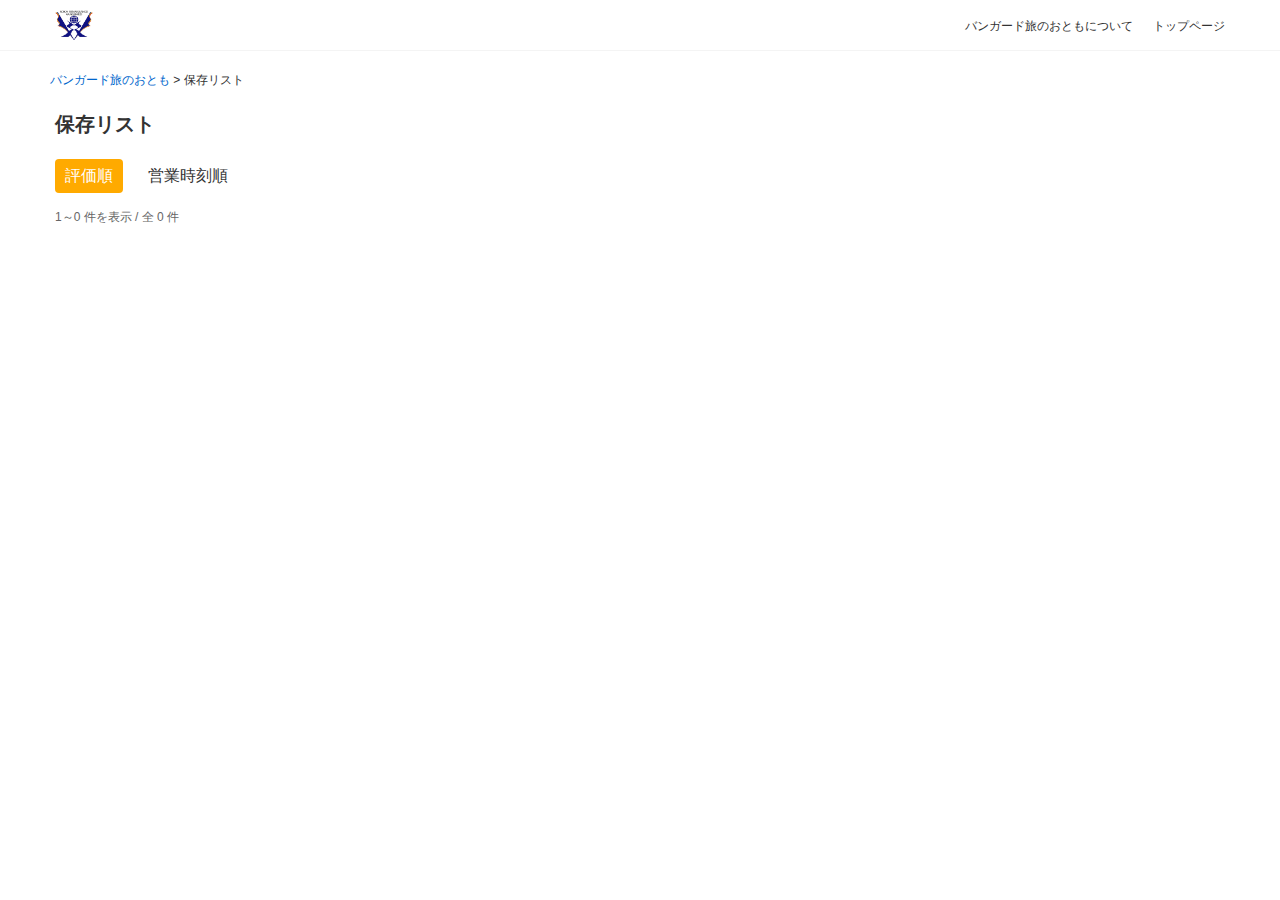
==== saved-list.html @ 84cebc9b "Create saved-list.html" ====
<!DOCTYPE html>
<html lang="ja">
<head>
    <meta charset="UTF-8">
    <meta name="viewport" content="width=device-width, initial-scale=1.0">
    <title>保存リスト - バンガード旅のおとも</title>
    <link rel="stylesheet" href="css/style.css">
    <link rel="stylesheet" href="https://cdnjs.cloudflare.com/ajax/libs/font-awesome/5.15.4/css/all.min.css">
</head>
<body>
    <header>
        <div class="header-top">
            <div class="header-left">
                <a href="/" class="logo">
                    <img src="images/logo.png" alt="まさログ風ロゴ">
                </a>
            </div>
            <div class="header-right">
                <nav>
                    <ul>
                        <li><a href="#">バンガード旅のおともについて</a></li>
                        <li><a href="index.html">トップページ</a></li>
                    </ul>
                </nav>
            </div>
        </div>
    </header>

    <main>
        <div class="breadcrumb">
            <a href="index.html">バンガード旅のおとも</a> > <span>保存リスト</span>
        </div>

        <div class="content-wrapper">
            <div class="main-content">
                <h1>保存リスト</h1>
                <div class="search-results">
                    <div class="result-header">
                        <div class="result-tabs">
                            <a href="#" class="active sort-link" data-sort="rating">評価順</a>
                            <a href="#" class="sort-link" data-sort="hours">営業時刻順</a>
                        </div>
                    </div>
                    <div class="result-count"></div>
                    <div class="restaurant-list"></div>
                </div>
            </div>
        </div>
    </main>

    <script>
        document.addEventListener('DOMContentLoaded', function() {
            const restaurantList = document.querySelector('.restaurant-list');
            const resultCount = document.querySelector('.result-count');
            const sortLinks = document.querySelectorAll('.sort-link');
            
            // 保存リストの取得
            const savedRestaurants = JSON.parse(localStorage.getItem('savedRestaurants')) || [];

            // 保存リストの表示
            function displaySavedRestaurants() {
                restaurantList.innerHTML = '';
                savedRestaurants.forEach(restaurant => {
                    const restaurantElement = document.createElement('div');
                    restaurantElement.className = 'restaurant-item';
                    restaurantElement.setAttribute('data-area', restaurant.area);
                    
                    restaurantElement.innerHTML = `
                        <div class="restaurant-name">${restaurant.name}</div>
                        <div class="restaurant-info">
                            ${restaurant.rating ? `<span class="restaurant-rating">${restaurant.rating}</span>` : ''}
                            ${restaurant.price ? `<span class="restaurant-price">${restaurant.price}</span>` : ''}
                            ${restaurant.hours ? `<span class="restaurant-hours">${restaurant.hours}</span>` : ''}
                        </div>
                        <button class="save-button saved" onclick="removeFromSavedList('${restaurant.name}')">
                            <i class="fas fa-bookmark"></i>
                        </button>
                    `;

                    // Google検索へのリンク
                    restaurantElement.addEventListener('click', function(e) {
                        if (!e.target.classList.contains('save-button')) {
                            let location = '';
                            if (restaurant.area === 'tomari' || restaurant.area === 'tomari-conv') {
                                location = '那覇+泊港';
                            } else if (restaurant.area === 'grantia' || restaurant.area === 'grantia-conv') {
                                location = '那覇';
                            } else {
                                location = '那覇+国際通り';
                            }
                            const searchQuery = encodeURIComponent(`${restaurant.name} ${location}`);
                            window.open(`https://www.google.com/search?q=${searchQuery}`, '_blank');
                        }
                    });

                    restaurantList.appendChild(restaurantElement);
                });

                // 件数表示の更新
                resultCount.textContent = `1～${savedRestaurants.length} 件を表示 / 全 ${savedRestaurants.length} 件`;
            }

            // 保存リストから削除
            window.removeFromSavedList = function(restaurantName) {
                const index = savedRestaurants.findIndex(r => r.name === restaurantName);
                if (index !== -1) {
                    savedRestaurants.splice(index, 1);
                    localStorage.setItem('savedRestaurants', JSON.stringify(savedRestaurants));
                    displaySavedRestaurants();
                }
            };

            // 並び替え関数
            function sortRestaurants(sortType) {
                savedRestaurants.sort((a, b) => {
                    if (sortType === 'rating') {
                        const ratingA = parseFloat(a.rating?.replace('★', '') || '0');
                        const ratingB = parseFloat(b.rating?.replace('★', '') || '0');
                        return ratingB - ratingA;
                    } else if (sortType === 'hours') {
                        const hoursA = a.hours?.match(/～(\d+):(\d+)/) || ['', '24', '00'];
                        const hoursB = b.hours?.match(/～(\d+):(\d+)/) || ['', '24', '00'];
                        const timeA = parseInt(hoursA[1]) * 60 + parseInt(hoursA[2]);
                        const timeB = parseInt(hoursB[1]) * 60 + parseInt(hoursB[2]);
                        return timeB - timeA;
                    }
                    return 0;
                });
                displaySavedRestaurants();
            }

            // 並び替えタブのクリックイベント
            sortLinks.forEach(link => {
                link.addEventListener('click', function(e) {
                    e.preventDefault();
                    sortLinks.forEach(l => l.classList.remove('active'));
                    this.classList.add('active');
                    sortRestaurants(this.getAttribute('data-sort'));
                });
            });

            // 初期表示
            sortRestaurants('rating');
        });
    </script>
</body>
</html>
---- css/style.css ----
/* 全体のリセット */
* {
    margin: 0;
    padding: 0;
    box-sizing: border-box;
    -webkit-text-size-adjust: 100%;
    -webkit-tap-highlight-color: rgba(0,0,0,0);
}

html {
    font-size: 16px;
    -webkit-text-size-adjust: 100%;
    -ms-text-size-adjust: 100%;
}

body {
    font-family: -apple-system, BlinkMacSystemFont, "Hiragino Sans", "Hiragino Kaku Gothic ProN", Meiryo, sans-serif;
    font-size: 1rem;
    line-height: 1.5;
    color: #333;
    background-image: url('../images/okinawa-beach.jpg');
    background-size: cover;
    background-position: center;
    background-attachment: fixed;
    min-height: 100vh;
    -webkit-font-smoothing: antialiased;
    -moz-osx-font-smoothing: grayscale;
}

/* レスポンシブ対応の基本設定 */
.content-wrapper, 
.header-top,
.search-bar form,
.breadcrumb {
    width: 100%;
    max-width: 1200px;
    margin: 0 auto;
    padding: 0 max(15px, env(safe-area-inset-left));
}

/* 画像の最適化 */
img {
    max-width: 100%;
    height: auto;
    display: block;
}

/* ヘッダー */
header {
    background-color: rgba(255, 255, 255, 0.85);
    border-bottom: 1px solid rgba(233, 233, 233, 0.5);
}

.header-top {
    display: flex;
    justify-content: space-between;
    align-items: center;
    padding: 10px 20px;
    max-width: 1200px;
    margin: 0 auto;
}

.logo img {
    height: 30px;
}

.header-right nav ul {
    display: flex;
    list-style: none;
}

.header-right nav ul li {
    margin-left: 20px;
}

.header-right nav ul li a {
    text-decoration: none;
    color: #333;
    font-size: 12px;
}

/* 検索バー */
.search-bar {
    background-color: rgba(248, 248, 248, 0.85);
    padding: 15px 20px;
}

.search-bar form {
    display: flex;
    gap: 10px;
    max-width: 800px;
    margin: 0 auto;
}

.search-keyword {
    flex: 1;
}

.search-keyword input {
    width: 100%;
    padding: 12px;
    border: 1px solid #ccc;
    border-radius: 4px;
    font-size: 16px;
}

.search-button {
    background-color: #FA0;
    color: white;
    border: none;
    padding: 0 20px;
    border-radius: 4px;
    cursor: pointer;
    transition: background-color 0.3s;
}

.search-button:hover {
    background-color: #ff9900;
}

/* レスポンシブ対応 */
@media screen and (max-width: 1024px) {
    html {
        font-size: 14px;
    }

    .content-wrapper {
        flex-direction: column;
        padding: 15px;
    }

    .sidebar {
        width: 100%;
        margin-bottom: 20px;
    }

    .header-right nav ul {
        flex-wrap: wrap;
        justify-content: center;
        gap: 10px;
    }

    .header-right nav ul li {
        margin: 5px;
    }

    .restaurant-item {
        padding: 15px;
    }
}

@media screen and (max-width: 768px) {
    html {
        font-size: 12px;
    }

    body {
        background-size: cover;
        background-attachment: scroll;
        -webkit-overflow-scrolling: touch;
    }

    .header-top {
        flex-direction: column;
        align-items: center;
        text-align: center;
        padding: max(10px, env(safe-area-inset-top)) max(15px, env(safe-area-inset-right)) 10px max(15px, env(safe-area-inset-left));
    }

    .search-bar {
        padding: 10px max(15px, env(safe-area-inset-right)) 10px max(15px, env(safe-area-inset-left));
    }

    .search-bar form {
        flex-direction: column;
        gap: 10px;
    }

    .restaurant-info {
        flex-direction: column;
        align-items: flex-start;
        gap: 5px;
    }

    .restaurant-name {
        font-size: 1.2rem;
    }

    .restaurant-info {
        font-size: 1rem;
    }

    .result-tabs {
        justify-content: center;
        flex-wrap: wrap;
    }

    .result-tabs a {
        padding: 8px 15px;
        font-size: 1rem;
    }
}

@media screen and (max-width: 480px) {
    .header-right nav ul {
        flex-direction: column;
        align-items: center;
    }

    .header-right nav ul li {
        margin: 5px 0;
        width: 100%;
        text-align: center;
    }

    .result-count {
        text-align: center;
        font-size: 0.9rem;
    }

    .restaurant-item {
        margin-bottom: 15px;
        padding: 12px;
    }

    .save-button {
        font-size: 18px;
        padding: 8px;
    }
}

/* iPhoneノッチ対応 */
@supports (padding: max(0px)) {
    .header-top {
        padding-left: max(15px, env(safe-area-inset-left));
        padding-right: max(15px, env(safe-area-inset-right));
        padding-top: max(10px, env(safe-area-inset-top));
    }

    .search-bar {
        padding-left: max(15px, env(safe-area-inset-left));
        padding-right: max(15px, env(safe-area-inset-right));
    }

    .content-wrapper {
        padding-bottom: max(20px, env(safe-area-inset-bottom));
    }
}

/* タッチデバイス最適化 */
@media (hover: none) {
    .restaurant-item {
        -webkit-tap-highlight-color: transparent;
    }

    .save-button {
        min-width: 44px;
        min-height: 44px;
        display: flex;
        align-items: center;
        justify-content: center;
    }
}

/* 高DPIディスプレイ対応 */
@media (-webkit-min-device-pixel-ratio: 2), (min-resolution: 192dpi) {
    body {
        -webkit-font-smoothing: antialiased;
        -moz-osx-font-smoothing: grayscale;
    }
}

/* メインコンテンツ */
.main-content {
    flex: 1;
}

.main-content h1 {
    font-size: 20px;
    margin-bottom: 20px;
}

.result-tabs {
    display: flex;
    gap: 15px;
    margin-bottom: 15px;
}

.result-tabs a {
    text-decoration: none;
    color: #333;
    padding: 5px 10px;
}

.result-tabs a.active {
    background-color: #FA0;
    color: white;
    border-radius: 4px;
}

.result-count {
    color: #666;
    font-size: 12px;
}

/* 店舗一覧 */
.restaurant-list {
    margin-top: 20px;
}

.restaurant-item {
    border: 1px solid rgba(233, 233, 233, 0.5);
    padding: 20px;
    margin-bottom: 20px;
    border-radius: 4px;
    background-color: rgba(255, 255, 255, 0.7);
    cursor: pointer;
    transition: all 0.3s ease;
    position: relative;
}

/* 居酒屋店舗の背景設定 */
[data-area="tomari"], [data-area="grantia"] {
    position: relative;
    background-color: #fff;
    border: 1px solid #e9e9e9;
}

[data-area="tomari"]::before, [data-area="grantia"]::before {
    display: none;
}

[data-area="tomari"] .restaurant-name,
[data-area="grantia"] .restaurant-name {
    position: relative;
    color: #333;
}

[data-area="tomari"] .restaurant-info,
[data-area="grantia"] .restaurant-info {
    position: relative;
    color: #666;
}

[data-area="tomari"] .restaurant-price,
[data-area="grantia"] .restaurant-price,
[data-area="tomari"] .restaurant-hours,
[data-area="grantia"] .restaurant-hours {
    color: #666;
}

.restaurant-item:hover {
    box-shadow: 0 4px 12px rgba(0,0,0,0.15);
    transform: translateY(-2px);
    background-color: rgba(255, 255, 255, 0.9);
}

.restaurant-name {
    font-size: 18px;
    font-weight: bold;
    margin-bottom: 10px;
}

.restaurant-info {
    display: flex;
    gap: 20px;
    color: #666;
    font-size: 14px;
    margin-top: 10px;
}

.restaurant-rating {
    color: #FA0;
    font-weight: bold;
}

.restaurant-price {
    color: #666;
}

.restaurant-hours {
    color: #666;
}

/* コンビニ用のスタイル */
[data-area="tomari-conv"] .restaurant-info,
[data-area="grantia-conv"] .restaurant-info {
    justify-content: flex-end;
}

[data-area="tomari-conv"] .restaurant-hours,
[data-area="grantia-conv"] .restaurant-hours {
    color: #28a745;
    font-weight: bold;
}

/* パンくずリスト */
.breadcrumb {
    max-width: 1200px;
    margin: 10px auto;
    font-size: 12px;
    background-color: rgba(255, 255, 255, 0.85);
    padding: 10px;
    border-radius: 4px;
}

.breadcrumb a {
    color: #0066cc;
    text-decoration: none;
}

/* サイドバー */
.sidebar {
    width: 250px;
}

.area-search h2 {
    font-size: 16px;
    margin-bottom: 10px;
}

.area-list ul {
    list-style: none;
}

.area-list > ul > li {
    padding: 15px;
    border-radius: 8px;
    margin-bottom: 20px;
    background-color: #f8f8f8;
    border: 1px solid #e9e9e9;
}

.area-list > ul > li .category-name {
    color: #333;
    font-size: 18px;
    padding: 10px;
    background-color: #fff;
    border-radius: 4px;
    margin-bottom: 10px;
    border-bottom: 1px solid #e9e9e9;
}

.area-list > ul > li .sub-area-list a {
    color: #0066cc;
    padding: 8px 12px;
    border-radius: 4px;
    display: block;
    transition: all 0.3s;
    font-weight: bold;
    font-size: 15px;
    background-color: #fff;
}

.area-list > ul > li .sub-area-list a:hover {
    background-color: #f0f0f0;
    text-decoration: none;
    transform: translateY(-2px);
    box-shadow: 0 4px 8px rgba(0, 0, 0, 0.1);
}

.area-list > ul > li .sub-area-list li {
    margin: 10px 0;
}

/* 居酒屋カテゴリーの背景設定を削除（共通スタイルに統合） */
.area-list > ul > li:first-child {
    margin-bottom: 20px;
}

/* 居酒屋エリアのリンク色を修正 */
.area-list > ul > li a {
    color: #0066cc;
    text-decoration: none;
}

.map-view {
    margin-top: 15px;
}

.map-view a {
    color: #0066cc;
    text-decoration: none;
}

.save-button {
    position: absolute;
    bottom: 10px;
    right: 10px;
    background: none;
    border: none;
    cursor: pointer;
    color: #666;
    font-size: 20px;
    padding: 5px;
    transition: all 0.3s ease;
}

.save-button:hover {
    color: #FA0;
    transform: scale(1.1);
}

.save-button.saved {
    color: #FA0;
}
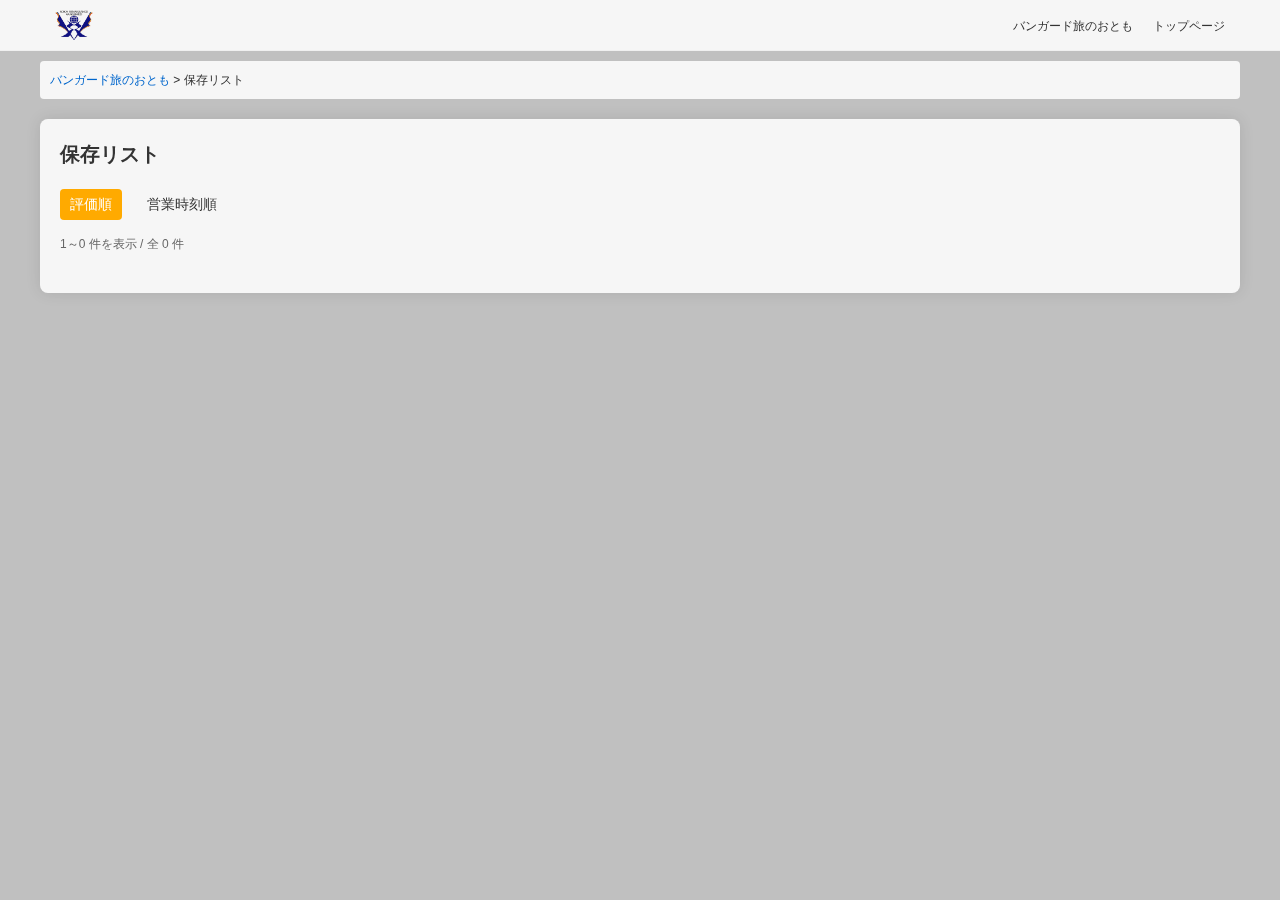
==== commit 15ed357c: "Update saved-list.html" ====
--- a/saved-list.html
+++ b/saved-list.html
@@ -18,7 +18,7 @@
             <div class="header-right">
                 <nav>
                     <ul>
-                        <li><a href="#">バンガード旅のおともについて</a></li>
+                        <li><a href="#">バンガード旅のおとも</a></li>
                         <li><a href="index.html">トップページ</a></li>
                     </ul>
                 </nav>
--- a/css/style.css
+++ b/css/style.css
@@ -13,18 +13,75 @@
     -ms-text-size-adjust: 100%;
 }
 
+/* PC用の背景設定 */
 body {
-    font-family: -apple-system, BlinkMacSystemFont, "Hiragino Sans", "Hiragino Kaku Gothic ProN", Meiryo, sans-serif;
-    font-size: 1rem;
+    font-family: "Hiragino Sans", "Hiragino Kaku Gothic ProN", Meiryo, sans-serif;
+    font-size: 14px;
     line-height: 1.5;
     color: #333;
     background-image: url('../images/okinawa-beach.jpg');
-    background-size: cover;
+    background-size: contain;
     background-position: center;
     background-attachment: fixed;
+    background-repeat: no-repeat;
+    background-color: #f0f0f0;
     min-height: 100vh;
     -webkit-font-smoothing: antialiased;
     -moz-osx-font-smoothing: grayscale;
+    position: relative;
+}
+
+/* 居酒屋エリアが選択された時の背景 */
+body[data-selected-area="tomari"],
+body[data-selected-area="grantia"] {
+    background-image: url('../images/izakaya-bg.jpg') !important;
+    background-size: cover;
+    background-position: center;
+    background-repeat: no-repeat;
+    background-attachment: fixed;
+}
+
+/* コンビニエリアが選択された時の背景 */
+body[data-selected-area="tomari-conv"],
+body[data-selected-area="grantia-conv"] {
+    background-image: url('../images/convenience-store.jpg') !important;
+    background-size: cover;
+    background-position: center;
+    background-repeat: no-repeat;
+    background-attachment: fixed;
+}
+
+/* お土産屋エリアが選択された時の背景 */
+body[data-selected-area="souvenir"] {
+    background-image: url('../images/souvenir-shop.jpg') !important;
+    background-size: cover;
+    background-position: center;
+    background-repeat: no-repeat;
+    background-attachment: fixed;
+}
+
+/* 背景画像の上に半透明のオーバーレイを追加 */
+body::before {
+    content: '';
+    position: fixed;
+    top: 0;
+    left: 0;
+    width: 100%;
+    height: 100%;
+    background: rgba(0, 0, 0, 0.2);
+    z-index: -1;
+}
+
+/* 居酒屋エリア選択時は暗めのオーバーレイ */
+body[data-selected-area="tomari"]::before,
+body[data-selected-area="grantia"]::before {
+    background: rgba(0, 0, 0, 0.4);
+}
+
+/* コンビニエリア選択時は明るめのオーバーレイ */
+body[data-selected-area="tomari-conv"]::before,
+body[data-selected-area="grantia-conv"]::before {
+    background: rgba(255, 255, 255, 0.1);
 }
 
 /* レスポンシブ対応の基本設定 */
@@ -35,7 +92,19 @@
     width: 100%;
     max-width: 1200px;
     margin: 0 auto;
-    padding: 0 max(15px, env(safe-area-inset-left));
+    padding: 0 15px;
+}
+
+/* メインコンテンツ */
+.content-wrapper {
+    display: flex;
+    max-width: 1200px;
+    margin: 20px auto;
+    gap: 30px;
+    background-color: rgba(255, 255, 255, 0.85);
+    padding: 20px;
+    border-radius: 8px;
+    box-shadow: 0 0 15px rgba(0, 0, 0, 0.1);
 }
 
 /* 画像の最適化 */
@@ -126,7 +195,6 @@
 
     .content-wrapper {
         flex-direction: column;
-        padding: 15px;
     }
 
     .sidebar {
@@ -143,21 +211,79 @@
     .header-right nav ul li {
         margin: 5px;
     }
-
-    .restaurant-item {
-        padding: 15px;
-    }
-}
-
+}
+
+/* スマートフォン用のメディアクエリ */
 @media screen and (max-width: 768px) {
     html {
         font-size: 12px;
     }
 
     body {
+        background-image: url('../images/okinawa-beach.jpg');
+        background-size: contain;
+        background-position: center;
+        background-attachment: fixed;
+        background-repeat: no-repeat;
+        background-color: #f0f0f0;
+        -webkit-overflow-scrolling: touch;
+    }
+
+    /* 居酒屋エリアが選択された時の背景 */
+    body[data-selected-area="tomari"],
+    body[data-selected-area="grantia"] {
+        background-image: url('../images/izakaya-bg.jpg') !important;
         background-size: cover;
-        background-attachment: scroll;
-        -webkit-overflow-scrolling: touch;
+        background-position: center;
+        background-repeat: no-repeat;
+        background-attachment: fixed;
+    }
+
+    /* コンビニエリアが選択された時の背景 */
+    body[data-selected-area="tomari-conv"],
+    body[data-selected-area="grantia-conv"] {
+        background-image: url('../images/convenience-store.jpg') !important;
+        background-size: cover;
+        background-position: center;
+        background-repeat: no-repeat;
+        background-attachment: fixed;
+    }
+
+    /* お土産屋エリアが選択された時の背景 */
+    body[data-selected-area="souvenir"] {
+        background-image: url('../images/souvenir-shop.jpg') !important;
+        background-size: cover;
+        background-position: center;
+        background-repeat: no-repeat;
+        background-attachment: fixed;
+    }
+
+    /* 背景画像の上に半透明のオーバーレイを追加 */
+    body::before {
+        content: '';
+        position: fixed;
+        top: 0;
+        left: 0;
+        width: 100%;
+        height: 100%;
+        background: rgba(0, 0, 0, 0.3);
+        z-index: -1;
+    }
+
+    /* 居酒屋エリア選択時は暗めのオーバーレイ */
+    body[data-selected-area="tomari"]::before,
+    body[data-selected-area="grantia"]::before {
+        background: rgba(0, 0, 0, 0.4);
+    }
+
+    /* コンビニエリア選択時は明るめのオーバーレイ */
+    body[data-selected-area="tomari-conv"]::before,
+    body[data-selected-area="grantia-conv"]::before {
+        background: rgba(255, 255, 255, 0.1);
+    }
+
+    .content-wrapper {
+        background-color: rgba(255, 255, 255, 0.9);
     }
 
     .header-top {
@@ -483,10 +609,16 @@
     text-decoration: none;
 }
 
-.save-button {
+.action-buttons {
     position: absolute;
     bottom: 10px;
     right: 10px;
+    display: flex;
+    gap: 10px;
+}
+
+.map-button,
+.save-button {
     background: none;
     border: none;
     cursor: pointer;
@@ -496,6 +628,7 @@
     transition: all 0.3s ease;
 }
 
+.map-button:hover,
 .save-button:hover {
     color: #FA0;
     transform: scale(1.1);
@@ -503,4 +636,24 @@
 
 .save-button.saved {
     color: #FA0;
+}
+
+.map-button {
+    color: #4285f4;
+}
+
+.map-button:hover {
+    color: #2b5db4;
+}
+
+/* タッチデバイス最適化 */
+@media (hover: none) {
+    .map-button,
+    .save-button {
+        min-width: 44px;
+        min-height: 44px;
+        display: flex;
+        align-items: center;
+        justify-content: center;
+    }
 } 
